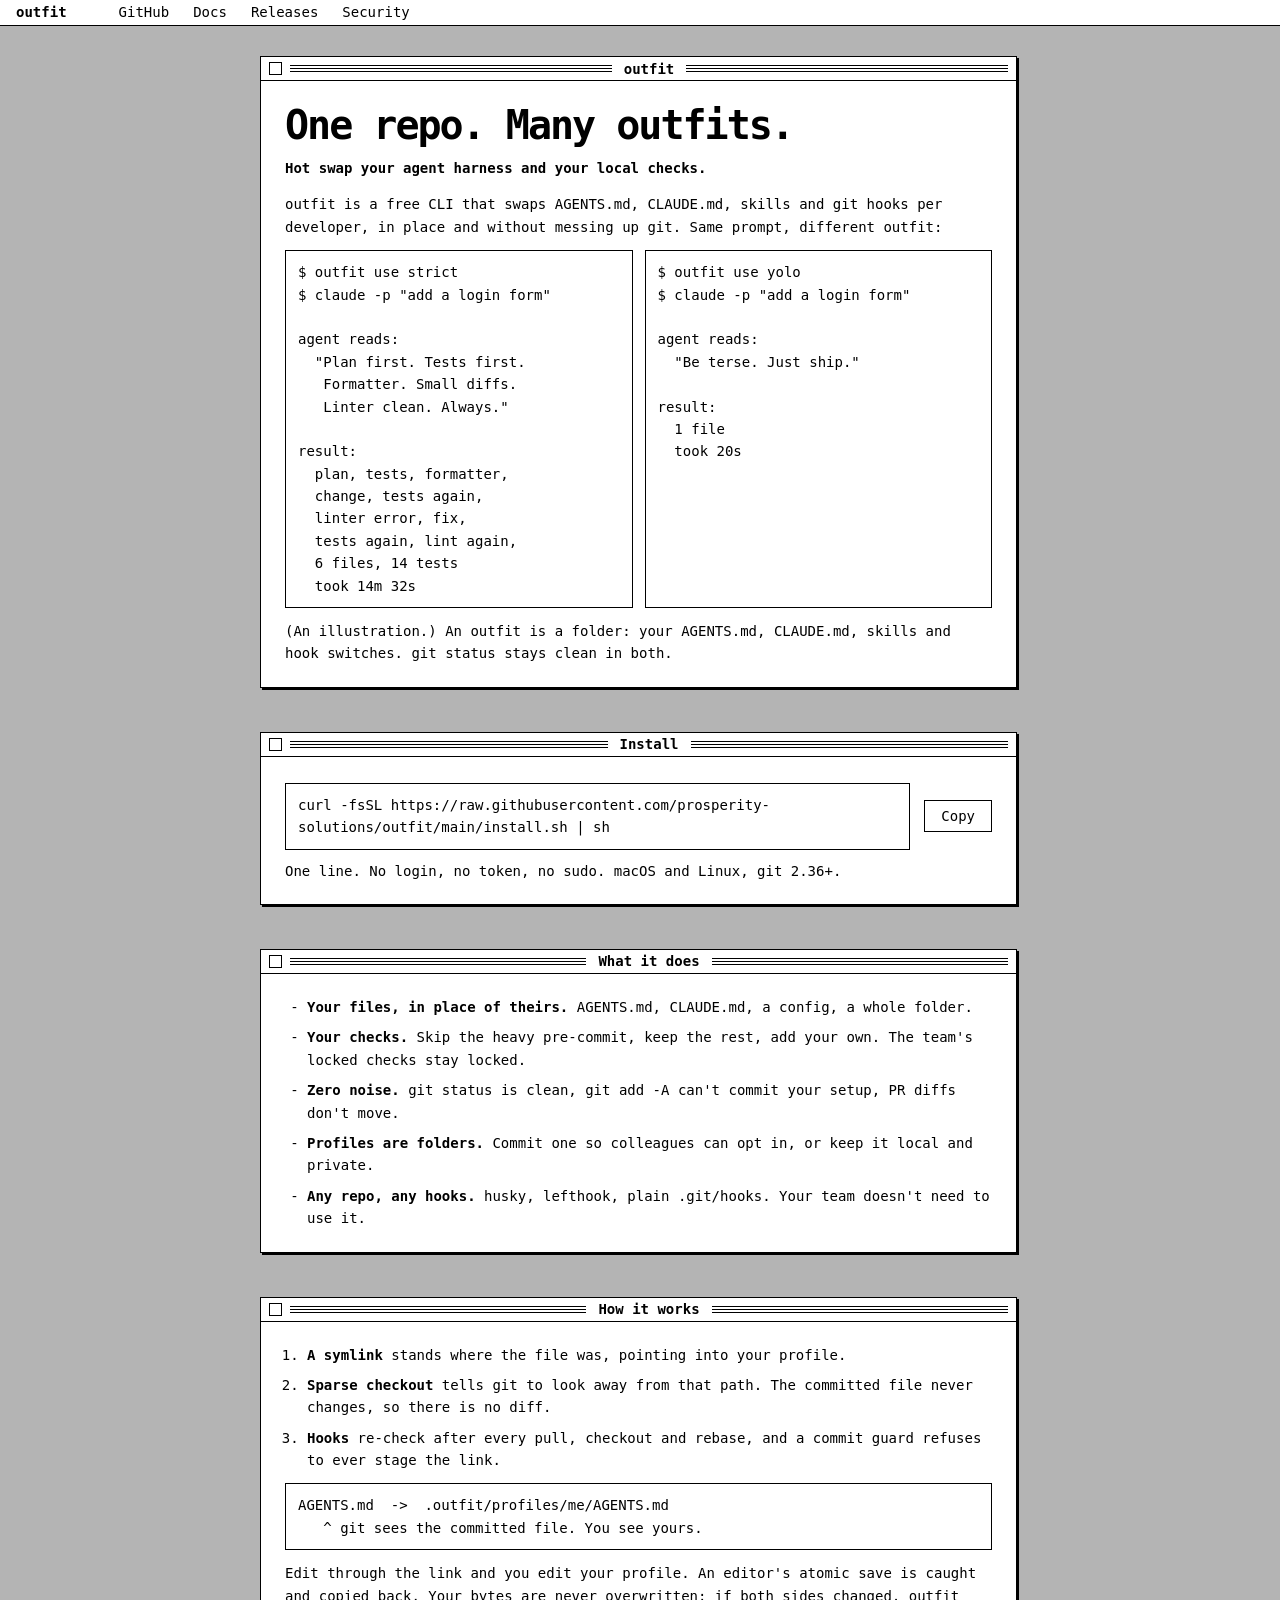
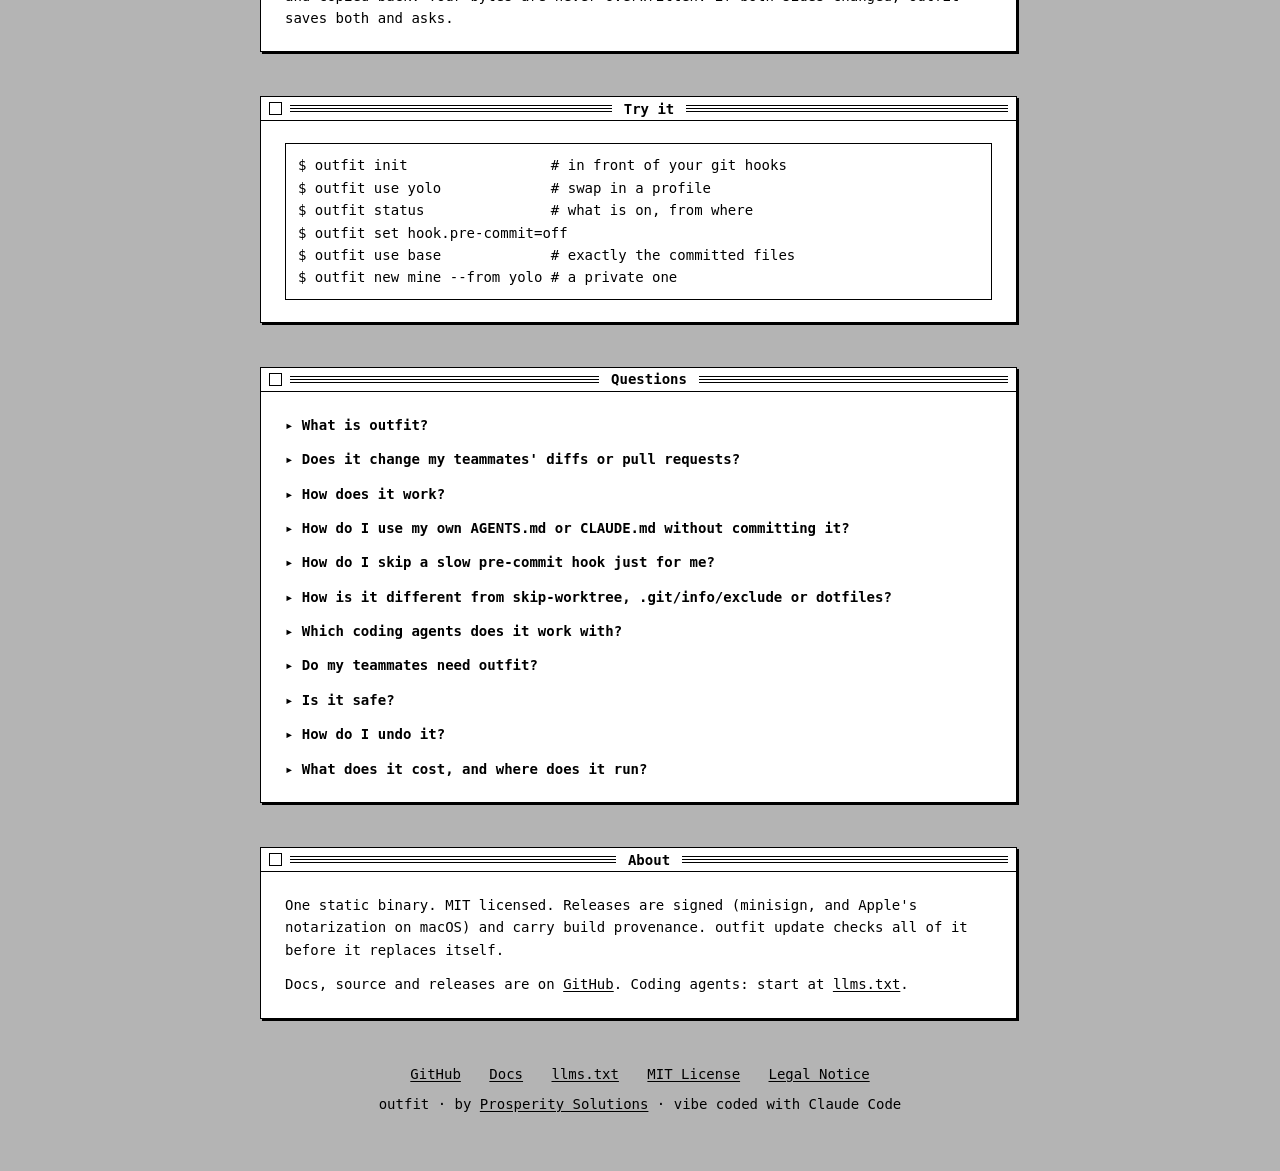
==== site/index.html @ f0ebe506 "docs: a website for outfit, and one voice for README, site and agents site/ is a retro Mac desktop i" ====
<!doctype html>
<html lang="en">
<head>
<meta charset="utf-8">
<meta name="viewport" content="width=device-width, initial-scale=1">
<meta http-equiv="Content-Security-Policy" content="default-src 'none'; style-src 'self'; script-src 'self'; img-src 'self'; base-uri 'none'; form-action 'none'">
<title>outfit: your own AGENTS.md, skills and hooks, no diff</title>
<meta name="description" content="Swap AGENTS.md, CLAUDE.md, skills and git hooks per developer without messing up git. git status stays clean, nobody else's diff changes. Free, MIT.">
<meta name="keywords" content="outfit, AGENTS.md, CLAUDE.md, coding agents, Claude Code, Codex, Cursor, git hooks, husky, lefthook, sparse checkout, dotfiles, developer tools, CLI, open source">
<meta name="author" content="Prosperity Solutions">
<meta name="robots" content="index, follow, max-image-preview:large">
<link rel="canonical" href="https://outfit.oss.life.li/">

<meta property="og:title" content="outfit: One repo. Many outfits.">
<meta property="og:description" content="Hot swap your agent harness and your local checks, without messing up git. Nobody else's diff changes.">
<meta property="og:type" content="website">
<meta property="og:url" content="https://outfit.oss.life.li/">
<meta property="og:image" content="https://outfit.oss.life.li/og.png">
<meta property="og:image:width" content="1200">
<meta property="og:image:height" content="630">
<meta property="og:image:alt" content="outfit: One repo. Many outfits. A retro Mac window with two terminals side by side.">
<meta property="og:site_name" content="outfit">
<meta property="og:locale" content="en_US">
<meta name="twitter:card" content="summary_large_image">
<meta name="twitter:title" content="outfit: One repo. Many outfits.">
<meta name="twitter:description" content="Hot swap your agent harness and your local checks, without messing up git.">
<meta name="twitter:image" content="https://outfit.oss.life.li/og.png">
<meta name="theme-color" content="#b4b4b4">

<link rel="icon" href="favicon.svg" type="image/svg+xml">
<link rel="alternate" type="text/markdown" href="llms.txt" title="LLM index">
<link rel="stylesheet" href="style.css">
<script type="application/ld+json">{"@context": "https://schema.org", "@type": "SoftwareApplication", "name": "outfit", "applicationCategory": "DeveloperApplication", "operatingSystem": "macOS, Linux", "description": "Swap AGENTS.md, CLAUDE.md, skills folders and hook checks in a git repository for your own versions, only on your machine. Git status stays clean and nobody else's diff changes.", "url": "https://outfit.oss.life.li", "license": "https://github.com/prosperity-solutions/outfit/blob/main/LICENSE", "codeRepository": "https://github.com/prosperity-solutions/outfit", "downloadUrl": "https://github.com/prosperity-solutions/outfit/releases/latest", "installUrl": "https://raw.githubusercontent.com/prosperity-solutions/outfit/main/install.sh", "author": {"@type": "Organization", "name": "Prosperity Solutions", "url": "https://github.com/prosperity-solutions"}, "offers": {"@type": "Offer", "price": "0", "priceCurrency": "USD"}}</script>
<script type="application/ld+json">{"@context": "https://schema.org", "@type": "FAQPage", "mainEntity": [{"@type": "Question", "name": "What is outfit?", "acceptedAnswer": {"@type": "Answer", "text": "A small command-line tool that swaps files in a git repository (AGENTS.md, CLAUDE.md, a skills folder, hook switches) for your own versions, only on your machine. The repository's committed files never change, so nobody else's diff does either."}}, {"@type": "Question", "name": "Does it change my teammates' diffs or pull requests?", "acceptedAnswer": {"@type": "Answer", "text": "No. Your versions live in profile folders. Git is told to look away from the swapped paths, git status stays clean, and a commit guard refuses to ever stage a swapped file."}}, {"@type": "Question", "name": "How does it work?", "acceptedAnswer": {"@type": "Answer", "text": "A symlink stands where the file was, pointing into your profile. Sparse checkout tells git to ignore that path. Hooks re-check after every pull, checkout and rebase, and copy an editor's save back into your profile."}}, {"@type": "Question", "name": "How do I use my own AGENTS.md or CLAUDE.md without committing it?", "acceptedAnswer": {"@type": "Answer", "text": "Put your version in a profile (a folder) and run outfit use with its name. outfit puts your file where the committed one was, git ignores the swap, and nothing shows up in git status or in a pull request."}}, {"@type": "Question", "name": "How do I skip a slow pre-commit hook just for me?", "acceptedAnswer": {"@type": "Answer", "text": "Run outfit set hook.pre-commit=off. It applies only on your machine (add --global for every repository), the team's hook file is untouched, and checks the team marked locked, like a secret scan, stay on."}}, {"@type": "Question", "name": "How is it different from skip-worktree, .git/info/exclude or dotfiles?", "acceptedAnswer": {"@type": "Answer", "text": "git update-index --skip-worktree hides local edits to a tracked file, but breaks on the next pull or checkout. .git/info/exclude only ignores untracked files. outfit does the skip-worktree trick safely: your file stands in place of the committed one, it is kept in sync after pulls and rebases, a commit guard stops the swap from being staged, and outfit use base puts the committed file back."}}, {"@type": "Question", "name": "Which coding agents does it work with?", "acceptedAnswer": {"@type": "Answer", "text": "Any agent that reads files from your repository: Claude Code, Codex, Cursor, Gemini CLI and the rest. outfit changes the files they read, not the agents. It also ships an agent skill: outfit skills."}}, {"@type": "Question", "name": "Do my teammates need outfit?", "acceptedAnswer": {"@type": "Answer", "text": "No. Without it they get exactly what is committed. outfit init --team adds a short note for them."}}, {"@type": "Question", "name": "Is it safe?", "acceptedAnswer": {"@type": "Answer", "text": "outfit never overwrites your bytes: if both sides changed, it saves both and asks. Releases are signed with minisign (and notarized by Apple on macOS) and carry build provenance, and outfit update verifies all of it."}}, {"@type": "Question", "name": "How do I undo it?", "acceptedAnswer": {"@type": "Answer", "text": "outfit use base puts the committed files back. outfit uninstall removes everything outfit added."}}, {"@type": "Question", "name": "What does it cost, and where does it run?", "acceptedAnswer": {"@type": "Answer", "text": "It is free and MIT licensed. One static binary for macOS and Linux, with git 2.36 or newer."}}]}</script>
</head>
<body>

<nav class="menubar" aria-label="Site">
  <a class="logo" href="./">outfit</a>
  <a href="https://github.com/prosperity-solutions/outfit">GitHub</a>
  <a href="https://github.com/prosperity-solutions/outfit/blob/main/docs/README.md">Docs</a>
  <a href="https://github.com/prosperity-solutions/outfit/releases">Releases</a>
  <a href="https://github.com/prosperity-solutions/outfit/blob/main/SECURITY.md">Security</a>
</nav>

<main>

<section class="window" aria-labelledby="t-hero">
  <div class="title"><i class="close" aria-hidden="true"></i><h2 id="t-hero">outfit</h2></div>
  <div class="body">
    <h1>One repo. Many outfits.</h1>
    <p class="lead">Hot swap your agent harness and your local checks.</p>
    <p>outfit is a free CLI that swaps <code>AGENTS.md</code>, <code>CLAUDE.md</code>, skills and git hooks per developer, in place and without messing up git. Same prompt, different outfit:</p>

    <div class="cols">
<pre><code>$ outfit use strict
$ claude -p "add a login form"

agent reads:
  "Plan first. Tests first.
   Formatter. Small diffs.
   Linter clean. Always."

result:
  plan, tests, formatter,
  change, tests again,
  linter error, fix,
  tests again, lint again,
  6 files, 14 tests
  took 14m 32s</code></pre>
<pre><code>$ outfit use yolo
$ claude -p "add a login form"

agent reads:
  "Be terse. Just ship."

result:
  1 file
  took 20s</code></pre>
    </div>
    <p>(An illustration.) An outfit is a folder: your <code>AGENTS.md</code>, <code>CLAUDE.md</code>, skills and hook switches. <code>git status</code> stays clean in both.</p>
  </div>
</section>

<section class="window" aria-labelledby="t-install">
  <div class="title"><i class="close" aria-hidden="true"></i><h2 id="t-install">Install</h2></div>
  <div class="body">
    <div class="cmdrow">
      <pre class="sunken" id="cmd"><code>curl -fsSL https://raw.githubusercontent.com/prosperity-solutions/outfit/main/install.sh | sh</code></pre>
      <button class="btn" id="copy" type="button">Copy</button>
    </div>
    <p class="small">One line. No login, no token, no <code>sudo</code>. macOS and Linux, git 2.36+.</p>
  </div>
</section>

<section class="window" aria-labelledby="t-what">
  <div class="title"><i class="close" aria-hidden="true"></i><h2 id="t-what">What it does</h2></div>
  <div class="body">
    <ul class="list">
      <li><b>Your files, in place of theirs.</b> <code>AGENTS.md</code>, <code>CLAUDE.md</code>, a config, a whole folder.</li>
      <li><b>Your checks.</b> Skip the heavy pre-commit, keep the rest, add your own. The team's locked checks stay locked.</li>
      <li><b>Zero noise.</b> <code>git status</code> is clean, <code>git add -A</code> can't commit your setup, PR diffs don't move.</li>
      <li><b>Profiles are folders.</b> Commit one so colleagues can opt in, or keep it local and private.</li>
      <li><b>Any repo, any hooks.</b> husky, lefthook, plain <code>.git/hooks</code>. Your team doesn't need to use it.</li>
    </ul>
  </div>
</section>

<section class="window" aria-labelledby="t-how">
  <div class="title"><i class="close" aria-hidden="true"></i><h2 id="t-how">How it works</h2></div>
  <div class="body">
    <ol class="steps">
      <li><b>A symlink</b> stands where the file was, pointing into your profile.</li>
      <li><b>Sparse checkout</b> tells git to look away from that path. The committed file never changes, so there is no diff.</li>
      <li><b>Hooks</b> re-check after every pull, checkout and rebase, and a commit guard refuses to ever stage the link.</li>
    </ol>
<pre class="sunken"><code>AGENTS.md  ->  .outfit/profiles/me/AGENTS.md
   ^ git sees the committed file. You see yours.</code></pre>
    <p>Edit through the link and you edit your profile. An editor's atomic save is caught and copied back. Your bytes are never overwritten: if both sides changed, outfit saves both and asks.</p>
  </div>
</section>

<section class="window" aria-labelledby="t-try">
  <div class="title"><i class="close" aria-hidden="true"></i><h2 id="t-try">Try it</h2></div>
  <div class="body">
<pre><code>$ outfit init                 # in front of your git hooks
$ outfit use yolo             # swap in a profile
$ outfit status               # what is on, from where
$ outfit set hook.pre-commit=off
$ outfit use base             # exactly the committed files
$ outfit new mine --from yolo # a private one</code></pre>
  </div>
</section>

<section class="window" aria-labelledby="t-faq">
  <div class="title"><i class="close" aria-hidden="true"></i><h2 id="t-faq">Questions</h2></div>
  <div class="body">
    <details>
      <summary>What is outfit?</summary>
      <p>A small command-line tool that swaps files in a git repository (AGENTS.md, CLAUDE.md, a skills folder, hook switches) for your own versions, only on your machine. The repository's committed files never change, so nobody else's diff does either.</p>
    </details>
    <details>
      <summary>Does it change my teammates' diffs or pull requests?</summary>
      <p>No. Your versions live in profile folders. Git is told to look away from the swapped paths, git status stays clean, and a commit guard refuses to ever stage a swapped file.</p>
    </details>
    <details>
      <summary>How does it work?</summary>
      <p>A symlink stands where the file was, pointing into your profile. Sparse checkout tells git to ignore that path. Hooks re-check after every pull, checkout and rebase, and copy an editor's save back into your profile.</p>
    </details>
    <details>
      <summary>How do I use my own AGENTS.md or CLAUDE.md without committing it?</summary>
      <p>Put your version in a profile (a folder) and run outfit use with its name. outfit puts your file where the committed one was, git ignores the swap, and nothing shows up in git status or in a pull request.</p>
    </details>
    <details>
      <summary>How do I skip a slow pre-commit hook just for me?</summary>
      <p>Run outfit set hook.pre-commit=off. It applies only on your machine (add --global for every repository), the team's hook file is untouched, and checks the team marked locked, like a secret scan, stay on.</p>
    </details>
    <details>
      <summary>How is it different from skip-worktree, .git/info/exclude or dotfiles?</summary>
      <p>git update-index --skip-worktree hides local edits to a tracked file, but breaks on the next pull or checkout. .git/info/exclude only ignores untracked files. outfit does the skip-worktree trick safely: your file stands in place of the committed one, it is kept in sync after pulls and rebases, a commit guard stops the swap from being staged, and outfit use base puts the committed file back.</p>
    </details>
    <details>
      <summary>Which coding agents does it work with?</summary>
      <p>Any agent that reads files from your repository: Claude Code, Codex, Cursor, Gemini CLI and the rest. outfit changes the files they read, not the agents. It also ships an agent skill: outfit skills.</p>
    </details>
    <details>
      <summary>Do my teammates need outfit?</summary>
      <p>No. Without it they get exactly what is committed. outfit init --team adds a short note for them.</p>
    </details>
    <details>
      <summary>Is it safe?</summary>
      <p>outfit never overwrites your bytes: if both sides changed, it saves both and asks. Releases are signed with minisign (and notarized by Apple on macOS) and carry build provenance, and outfit update verifies all of it.</p>
    </details>
    <details>
      <summary>How do I undo it?</summary>
      <p>outfit use base puts the committed files back. outfit uninstall removes everything outfit added.</p>
    </details>
    <details>
      <summary>What does it cost, and where does it run?</summary>
      <p>It is free and MIT licensed. One static binary for macOS and Linux, with git 2.36 or newer.</p>
    </details>
  </div>
</section>

<section class="window" aria-labelledby="t-about">
  <div class="title"><i class="close" aria-hidden="true"></i><h2 id="t-about">About</h2></div>
  <div class="body">
    <p>One static binary. MIT licensed. Releases are signed (minisign, and Apple's notarization on macOS) and carry build provenance. <code>outfit update</code> checks all of it before it replaces itself.</p>
    <p>Docs, source and releases are on <a href="https://github.com/prosperity-solutions/outfit">GitHub</a>. Coding agents: start at <a href="llms.txt">llms.txt</a>.</p>
  </div>
</section>

</main>

<footer>
  <p class="links"><a href="https://github.com/prosperity-solutions/outfit">GitHub</a> <a href="https://github.com/prosperity-solutions/outfit/blob/main/docs/README.md">Docs</a> <a href="llms.txt">llms.txt</a> <a href="https://github.com/prosperity-solutions/outfit/blob/main/LICENSE">MIT License</a> <a href="https://liechtensteinlife.com/en-DE/markets/de/legal-notice-ps">Legal Notice</a></p>
  <p>outfit &middot; by <a href="https://github.com/prosperity-solutions">Prosperity Solutions</a> &middot; vibe coded with Claude Code</p>
</footer>

<script src="site.js"></script>
</body>
</html>
---- site/style.css ----
/* A Macintosh desktop (System 7), black and white on grey, in one file of CSS. No framework, no fonts to download. */
:root {
  --ink: #000;
  --paper: #fff;
  /* Monospace all the way down, from fonts the system already has (nothing is downloaded) */
  --ui: "Monaco", "Menlo", "Lucida Console", "DejaVu Sans Mono", "Courier New", ui-monospace, monospace;
  --mono: var(--ui);
}
* { box-sizing: border-box; }
html {
  /* A calm, flat grey desktop. (The classic dithered checkerboard shimmers when the page scrolls.) */
  background: #b4b4b4;
}
body {
  margin: 0;
  padding: 44px 12px 40px;
  color: var(--ink);
  font: 14px/1.6 var(--ui);
}
main { max-width: 760px; margin: 0 auto; }

/* Menu bar */
.menubar {
  position: fixed; top: 0; left: 0; right: 0; height: 26px; z-index: 1;
  display: flex; align-items: center; gap: 4px; padding: 0 6px;
  background: var(--paper); border-bottom: 1px solid var(--ink);
  white-space: nowrap; overflow: hidden;
}
.menubar a { color: var(--ink); text-decoration: none; padding: 2px 10px; }
.menubar a:hover, .menubar a:focus-visible { background: var(--ink); color: var(--paper); outline: 0; }
.menubar .logo { font-weight: bold; margin-right: 28px; }

/* Windows */
.window {
  background: var(--paper); border: 1px solid var(--ink);
  box-shadow: 2px 2px 0 var(--ink); margin: 0 3px 44px 0;
}
.title {
  display: flex; align-items: center; gap: 8px; height: 24px; padding: 0 8px;
  border-bottom: 1px solid var(--ink); background: var(--paper);
}
/* the title-bar stripes fill the space either side of the title, and stop short of the close box */
.title::before, .title::after {
  content: ""; flex: 1; height: 7px;
  background: repeating-linear-gradient(var(--ink) 0 1px, var(--paper) 1px 3px);
}
.title::before { order: 1; }
.title span, .title h2 { order: 2; margin: 0; padding: 0 4px; font: inherit; font-weight: bold; line-height: 14px; white-space: nowrap; }
.title::after { order: 3; }
.close { order: 0; flex: none; width: 13px; height: 13px; border: 1px solid var(--ink); background: var(--paper); }
.body { padding: 22px 24px; }
.body > :last-child { margin-bottom: 0; }

h1 { font-size: 40px; line-height: 1; margin: 2px 0 12px; letter-spacing: -2px; }
.lead { font-weight: bold; margin: 0 0 14px; }
p { margin: 0 0 12px; }
.small { margin: 10px 0 0; }
a { color: var(--ink); text-decoration: underline; text-underline-offset: 2px; }
a:hover { background: var(--ink); color: var(--paper); }

code, pre { font: inherit; }
pre { margin: 0 0 12px; padding: 10px 12px; overflow-x: auto; white-space: pre; border: 1px solid var(--ink); background: var(--paper); }

.cols { display: grid; grid-template-columns: 1fr 1fr; gap: 12px; margin: 0 0 12px; }
.cols pre { margin: 0; white-space: pre-wrap; overflow-wrap: anywhere; }
.cmdrow { display: flex; gap: 14px; align-items: center; margin-top: 4px; }
.cmdrow pre { flex: 1; margin: 0; min-width: 0; }
#cmd { white-space: pre-wrap; overflow-wrap: anywhere; }
#copy { display: none; }
.js #copy { display: block; }

/* One kind of button */
.btn {
  display: inline-block; padding: 4px 16px;
  background: var(--paper); color: var(--ink); border: 1px solid var(--ink);
  font: inherit; text-align: center; text-decoration: none; cursor: pointer;
}
.btn:hover, .btn:active { background: var(--ink); color: var(--paper); }
.btn:focus-visible, a:focus-visible { outline: 2px dotted var(--ink); outline-offset: 3px; }

.list { margin: 0 0 12px; padding-left: 22px; list-style: "- "; }
.steps { margin: 0 0 12px; padding-left: 22px; }
.list li, .steps li { margin: 0 0 8px; }
.list li:last-child { margin-bottom: 0; }

details { margin: 0 0 12px; }
summary { cursor: pointer; font-weight: bold; list-style: none; }
summary::-webkit-details-marker { display: none; }
summary::before { content: "\25B8  "; }
details[open] > summary::before { content: "\25BE  "; }
summary:hover { background: var(--ink); color: var(--paper); }
summary:focus-visible { outline: 2px dotted var(--ink); outline-offset: 3px; }
details p { margin: 6px 0 4px 22px; }

footer { max-width: 760px; margin: 0 auto; padding: 0 0 8px; text-align: center; }
footer p { margin: 0 0 8px; }
footer .links a { margin: 0 10px; }

@media (min-width: 900px) {
  body { padding-top: 56px; }
}
@media (max-width: 640px) {
  .cols { grid-template-columns: 1fr; }
  .cmdrow { flex-direction: column; align-items: stretch; }
  .menubar a:nth-child(n+4) { display: none; }
}
@media (max-width: 520px) {
  h1 { font-size: 34px; }
}

.dialog { max-width: 460px; margin: 60px auto 0; }
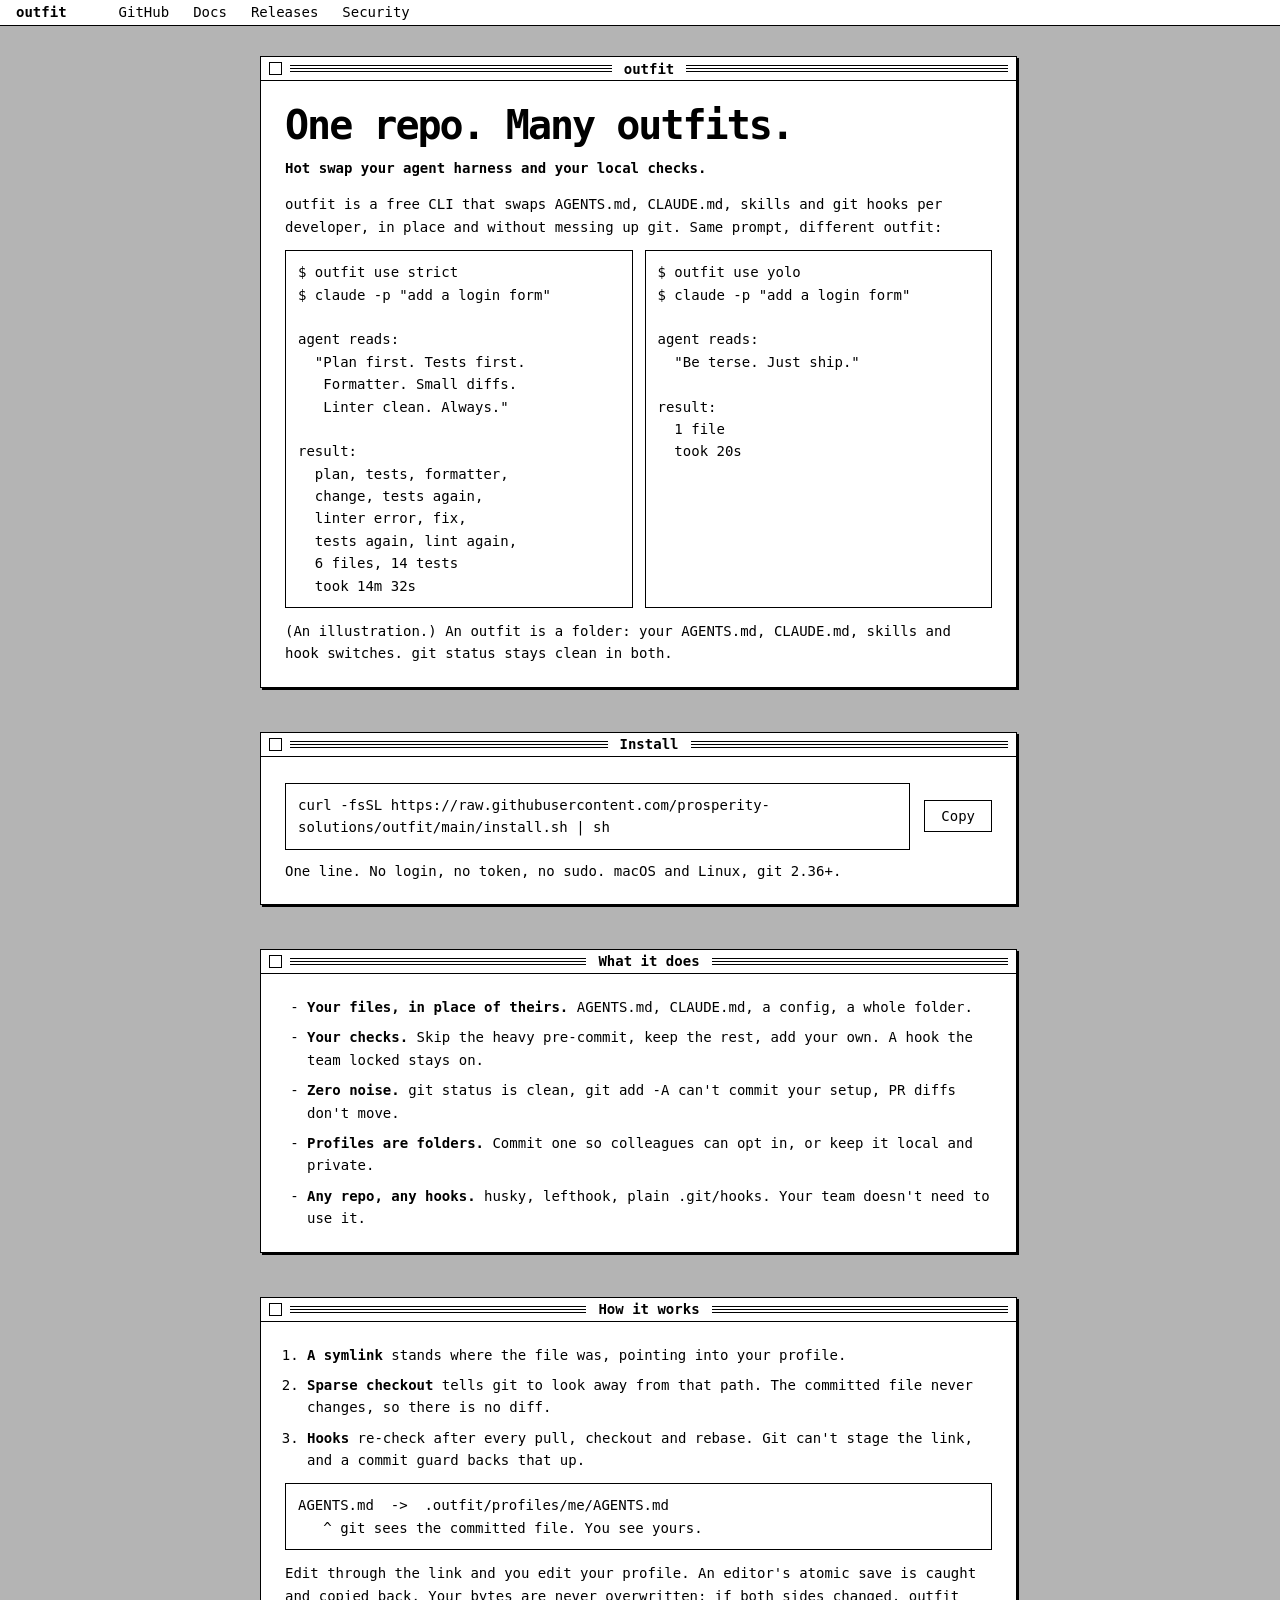
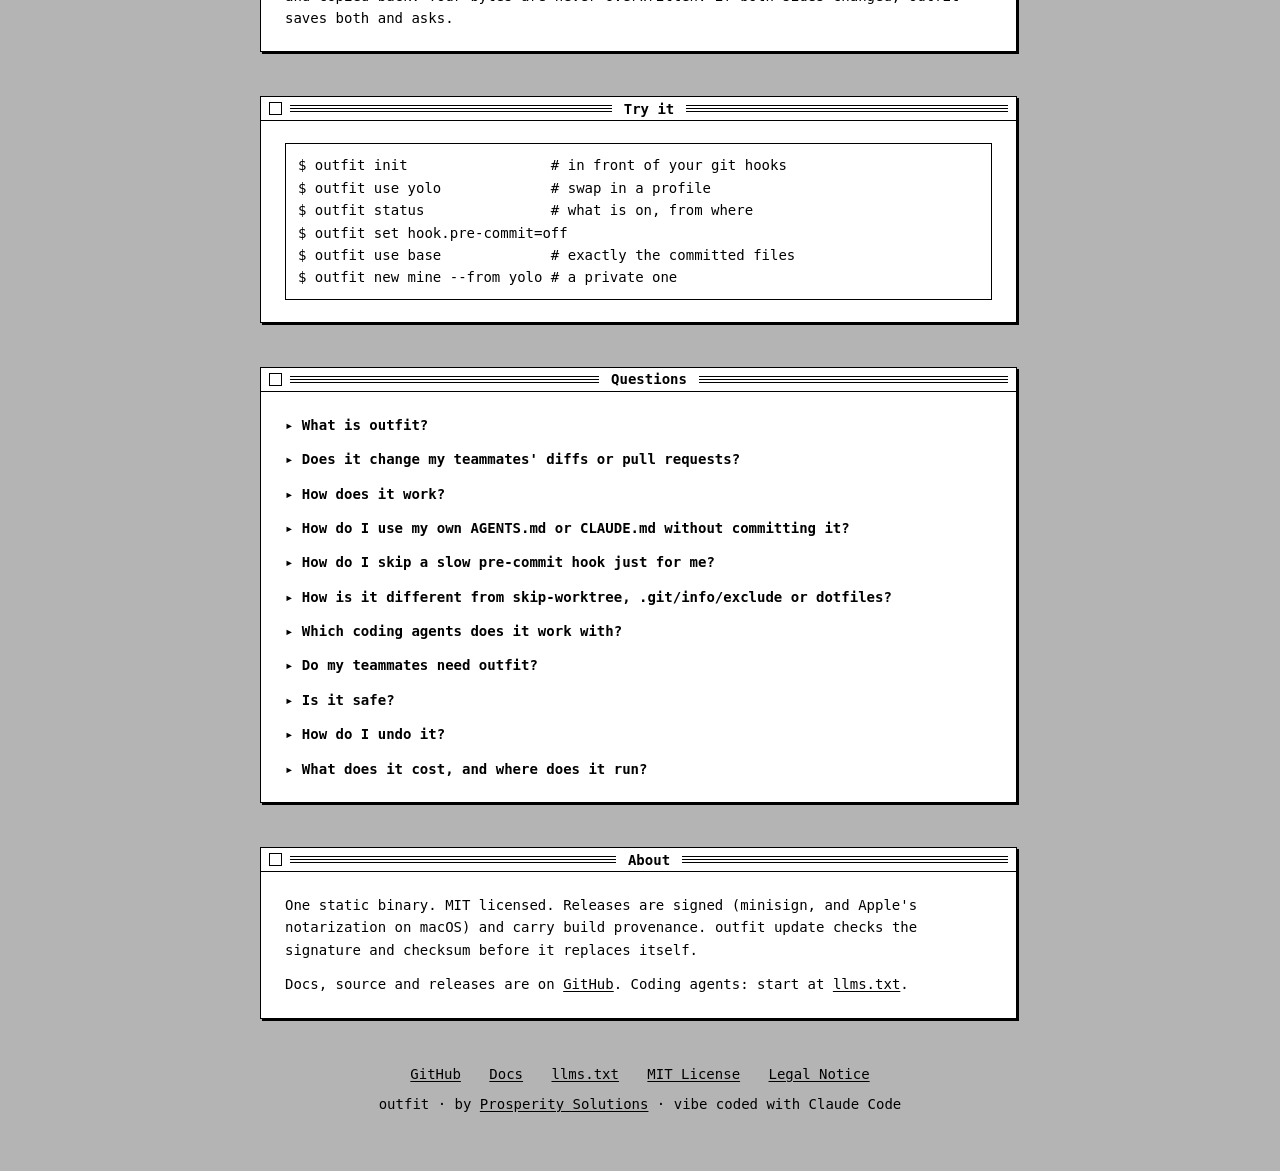
==== commit 8ff9dd6d: "docs: review round 1 for the website Claims made true: outfit update checks the signature and the SH" ====
--- a/site/index.html
+++ b/site/index.html
@@ -30,8 +30,8 @@
 <link rel="icon" href="favicon.svg" type="image/svg+xml">
 <link rel="alternate" type="text/markdown" href="llms.txt" title="LLM index">
 <link rel="stylesheet" href="style.css">
-<script type="application/ld+json">{"@context": "https://schema.org", "@type": "SoftwareApplication", "name": "outfit", "applicationCategory": "DeveloperApplication", "operatingSystem": "macOS, Linux", "description": "Swap AGENTS.md, CLAUDE.md, skills folders and hook checks in a git repository for your own versions, only on your machine. Git status stays clean and nobody else's diff changes.", "url": "https://outfit.oss.life.li", "license": "https://github.com/prosperity-solutions/outfit/blob/main/LICENSE", "codeRepository": "https://github.com/prosperity-solutions/outfit", "downloadUrl": "https://github.com/prosperity-solutions/outfit/releases/latest", "installUrl": "https://raw.githubusercontent.com/prosperity-solutions/outfit/main/install.sh", "author": {"@type": "Organization", "name": "Prosperity Solutions", "url": "https://github.com/prosperity-solutions"}, "offers": {"@type": "Offer", "price": "0", "priceCurrency": "USD"}}</script>
-<script type="application/ld+json">{"@context": "https://schema.org", "@type": "FAQPage", "mainEntity": [{"@type": "Question", "name": "What is outfit?", "acceptedAnswer": {"@type": "Answer", "text": "A small command-line tool that swaps files in a git repository (AGENTS.md, CLAUDE.md, a skills folder, hook switches) for your own versions, only on your machine. The repository's committed files never change, so nobody else's diff does either."}}, {"@type": "Question", "name": "Does it change my teammates' diffs or pull requests?", "acceptedAnswer": {"@type": "Answer", "text": "No. Your versions live in profile folders. Git is told to look away from the swapped paths, git status stays clean, and a commit guard refuses to ever stage a swapped file."}}, {"@type": "Question", "name": "How does it work?", "acceptedAnswer": {"@type": "Answer", "text": "A symlink stands where the file was, pointing into your profile. Sparse checkout tells git to ignore that path. Hooks re-check after every pull, checkout and rebase, and copy an editor's save back into your profile."}}, {"@type": "Question", "name": "How do I use my own AGENTS.md or CLAUDE.md without committing it?", "acceptedAnswer": {"@type": "Answer", "text": "Put your version in a profile (a folder) and run outfit use with its name. outfit puts your file where the committed one was, git ignores the swap, and nothing shows up in git status or in a pull request."}}, {"@type": "Question", "name": "How do I skip a slow pre-commit hook just for me?", "acceptedAnswer": {"@type": "Answer", "text": "Run outfit set hook.pre-commit=off. It applies only on your machine (add --global for every repository), the team's hook file is untouched, and checks the team marked locked, like a secret scan, stay on."}}, {"@type": "Question", "name": "How is it different from skip-worktree, .git/info/exclude or dotfiles?", "acceptedAnswer": {"@type": "Answer", "text": "git update-index --skip-worktree hides local edits to a tracked file, but breaks on the next pull or checkout. .git/info/exclude only ignores untracked files. outfit does the skip-worktree trick safely: your file stands in place of the committed one, it is kept in sync after pulls and rebases, a commit guard stops the swap from being staged, and outfit use base puts the committed file back."}}, {"@type": "Question", "name": "Which coding agents does it work with?", "acceptedAnswer": {"@type": "Answer", "text": "Any agent that reads files from your repository: Claude Code, Codex, Cursor, Gemini CLI and the rest. outfit changes the files they read, not the agents. It also ships an agent skill: outfit skills."}}, {"@type": "Question", "name": "Do my teammates need outfit?", "acceptedAnswer": {"@type": "Answer", "text": "No. Without it they get exactly what is committed. outfit init --team adds a short note for them."}}, {"@type": "Question", "name": "Is it safe?", "acceptedAnswer": {"@type": "Answer", "text": "outfit never overwrites your bytes: if both sides changed, it saves both and asks. Releases are signed with minisign (and notarized by Apple on macOS) and carry build provenance, and outfit update verifies all of it."}}, {"@type": "Question", "name": "How do I undo it?", "acceptedAnswer": {"@type": "Answer", "text": "outfit use base puts the committed files back. outfit uninstall removes everything outfit added."}}, {"@type": "Question", "name": "What does it cost, and where does it run?", "acceptedAnswer": {"@type": "Answer", "text": "It is free and MIT licensed. One static binary for macOS and Linux, with git 2.36 or newer."}}]}</script>
+<script type="application/ld+json">{"@context": "https://schema.org", "@type": "SoftwareApplication", "name": "outfit", "applicationCategory": "DeveloperApplication", "operatingSystem": "macOS, Linux", "description": "Swap AGENTS.md, CLAUDE.md, skills folders and hook checks in a git repository for your own versions, only on your machine. Git status stays clean and nobody else's diff changes.", "url": "https://outfit.oss.life.li/", "license": "https://github.com/prosperity-solutions/outfit/blob/main/LICENSE", "downloadUrl": "https://github.com/prosperity-solutions/outfit/releases/latest", "installUrl": "https://raw.githubusercontent.com/prosperity-solutions/outfit/main/install.sh", "author": {"@type": "Organization", "name": "Prosperity Solutions", "url": "https://github.com/prosperity-solutions"}, "offers": {"@type": "Offer", "price": "0", "priceCurrency": "USD"}}</script>
+<script type="application/ld+json">{"@context": "https://schema.org", "@type": "FAQPage", "mainEntity": [{"@type": "Question", "name": "What is outfit?", "acceptedAnswer": {"@type": "Answer", "text": "A small command-line tool that swaps files in a git repository (AGENTS.md, CLAUDE.md, a skills folder, hook switches) for your own versions, only on your machine. The repository's committed files never change, so nobody else's diff does either."}}, {"@type": "Question", "name": "Does it change my teammates' diffs or pull requests?", "acceptedAnswer": {"@type": "Answer", "text": "No. Your versions live in profile folders. Git is told to look away from the swapped paths, so git status stays clean and git add can't pick them up, and a commit guard refuses a commit that would."}}, {"@type": "Question", "name": "How does it work?", "acceptedAnswer": {"@type": "Answer", "text": "A symlink stands where the file was, pointing into your profile. Sparse checkout tells git to ignore that path. Hooks re-check after every pull, checkout and rebase, and copy an editor's save back into your profile."}}, {"@type": "Question", "name": "How do I use my own AGENTS.md or CLAUDE.md without committing it?", "acceptedAnswer": {"@type": "Answer", "text": "Put your version in a profile (a folder) and run outfit use with its name. outfit puts your file where the committed one was, git ignores the swap, and nothing shows up in git status or in a pull request."}}, {"@type": "Question", "name": "How do I skip a slow pre-commit hook just for me?", "acceptedAnswer": {"@type": "Answer", "text": "Run outfit set hook.pre-commit=off. It applies only on your machine (add --global for every repository), the team's hook file is untouched, and a hook the team locked (locked = hook.pre-commit) cannot be skipped."}}, {"@type": "Question", "name": "How is it different from skip-worktree, .git/info/exclude or dotfiles?", "acceptedAnswer": {"@type": "Answer", "text": "git update-index --skip-worktree hides local edits to a tracked file, but breaks on the next pull or checkout. .git/info/exclude only ignores untracked files, and dotfile managers keep your files in your home folder instead of putting your version in place of a file the repo tracks. outfit does the skip-worktree trick safely: your file stands in place of the committed one, it is kept in sync after pulls and rebases, a commit guard stops the swap from being staged, and outfit use base puts the committed file back."}}, {"@type": "Question", "name": "Which coding agents does it work with?", "acceptedAnswer": {"@type": "Answer", "text": "Any agent that reads files from your repository: Claude Code, Codex, Cursor, Gemini CLI and the rest. outfit changes the files they read, not the agents. It also ships an agent skill: outfit skills."}}, {"@type": "Question", "name": "Do my teammates need outfit?", "acceptedAnswer": {"@type": "Answer", "text": "No. Without it they get exactly what is committed. outfit init --team adds a short note for them."}}, {"@type": "Question", "name": "Is it safe?", "acceptedAnswer": {"@type": "Answer", "text": "outfit never overwrites your bytes: if both sides changed, it saves both and asks. Releases are signed with minisign (and notarized by Apple on macOS) and carry build provenance. outfit update checks the signature and the SHA-256 before it replaces itself, and you can check the provenance with gh attestation verify."}}, {"@type": "Question", "name": "How do I undo it?", "acceptedAnswer": {"@type": "Answer", "text": "outfit use base puts the committed files back. outfit uninstall removes the hooks and settings it added (--purge also deletes your own profiles)."}}, {"@type": "Question", "name": "What does it cost, and where does it run?", "acceptedAnswer": {"@type": "Answer", "text": "It is free and MIT licensed. One static binary for macOS and Linux, with git 2.36 or newer."}}]}</script>
 </head>
 <body>
 
@@ -45,10 +45,10 @@
 
 <main>
 
-<section class="window" aria-labelledby="t-hero">
-  <div class="title"><i class="close" aria-hidden="true"></i><h2 id="t-hero">outfit</h2></div>
-  <div class="body">
-    <h1>One repo. Many outfits.</h1>
+<section class="window" aria-labelledby="h-hero">
+  <div class="title"><i class="close" aria-hidden="true"></i><span aria-hidden="true">outfit</span></div>
+  <div class="body">
+    <h1 id="h-hero">One repo. Many outfits.</h1>
     <p class="lead">Hot swap your agent harness and your local checks.</p>
     <p>outfit is a free CLI that swaps <code>AGENTS.md</code>, <code>CLAUDE.md</code>, skills and git hooks per developer, in place and without messing up git. Same prompt, different outfit:</p>
 
@@ -98,7 +98,7 @@
   <div class="body">
     <ul class="list">
       <li><b>Your files, in place of theirs.</b> <code>AGENTS.md</code>, <code>CLAUDE.md</code>, a config, a whole folder.</li>
-      <li><b>Your checks.</b> Skip the heavy pre-commit, keep the rest, add your own. The team's locked checks stay locked.</li>
+      <li><b>Your checks.</b> Skip the heavy pre-commit, keep the rest, add your own. A hook the team locked stays on.</li>
       <li><b>Zero noise.</b> <code>git status</code> is clean, <code>git add -A</code> can't commit your setup, PR diffs don't move.</li>
       <li><b>Profiles are folders.</b> Commit one so colleagues can opt in, or keep it local and private.</li>
       <li><b>Any repo, any hooks.</b> husky, lefthook, plain <code>.git/hooks</code>. Your team doesn't need to use it.</li>
@@ -112,7 +112,7 @@
     <ol class="steps">
       <li><b>A symlink</b> stands where the file was, pointing into your profile.</li>
       <li><b>Sparse checkout</b> tells git to look away from that path. The committed file never changes, so there is no diff.</li>
-      <li><b>Hooks</b> re-check after every pull, checkout and rebase, and a commit guard refuses to ever stage the link.</li>
+      <li><b>Hooks</b> re-check after every pull, checkout and rebase. Git can't stage the link, and a commit guard backs that up.</li>
     </ol>
 <pre class="sunken"><code>AGENTS.md  ->  .outfit/profiles/me/AGENTS.md
    ^ git sees the committed file. You see yours.</code></pre>
@@ -141,7 +141,7 @@
     </details>
     <details>
       <summary>Does it change my teammates' diffs or pull requests?</summary>
-      <p>No. Your versions live in profile folders. Git is told to look away from the swapped paths, git status stays clean, and a commit guard refuses to ever stage a swapped file.</p>
+      <p>No. Your versions live in profile folders. Git is told to look away from the swapped paths, so git status stays clean and git add can't pick them up, and a commit guard refuses a commit that would.</p>
     </details>
     <details>
       <summary>How does it work?</summary>
@@ -153,11 +153,11 @@
     </details>
     <details>
       <summary>How do I skip a slow pre-commit hook just for me?</summary>
-      <p>Run outfit set hook.pre-commit=off. It applies only on your machine (add --global for every repository), the team's hook file is untouched, and checks the team marked locked, like a secret scan, stay on.</p>
+      <p>Run outfit set hook.pre-commit=off. It applies only on your machine (add --global for every repository), the team's hook file is untouched, and a hook the team locked (locked = hook.pre-commit) cannot be skipped.</p>
     </details>
     <details>
       <summary>How is it different from skip-worktree, .git/info/exclude or dotfiles?</summary>
-      <p>git update-index --skip-worktree hides local edits to a tracked file, but breaks on the next pull or checkout. .git/info/exclude only ignores untracked files. outfit does the skip-worktree trick safely: your file stands in place of the committed one, it is kept in sync after pulls and rebases, a commit guard stops the swap from being staged, and outfit use base puts the committed file back.</p>
+      <p>git update-index --skip-worktree hides local edits to a tracked file, but breaks on the next pull or checkout. .git/info/exclude only ignores untracked files, and dotfile managers keep your files in your home folder instead of putting your version in place of a file the repo tracks. outfit does the skip-worktree trick safely: your file stands in place of the committed one, it is kept in sync after pulls and rebases, a commit guard stops the swap from being staged, and outfit use base puts the committed file back.</p>
     </details>
     <details>
       <summary>Which coding agents does it work with?</summary>
@@ -169,11 +169,11 @@
     </details>
     <details>
       <summary>Is it safe?</summary>
-      <p>outfit never overwrites your bytes: if both sides changed, it saves both and asks. Releases are signed with minisign (and notarized by Apple on macOS) and carry build provenance, and outfit update verifies all of it.</p>
+      <p>outfit never overwrites your bytes: if both sides changed, it saves both and asks. Releases are signed with minisign (and notarized by Apple on macOS) and carry build provenance. outfit update checks the signature and the SHA-256 before it replaces itself, and you can check the provenance with gh attestation verify.</p>
     </details>
     <details>
       <summary>How do I undo it?</summary>
-      <p>outfit use base puts the committed files back. outfit uninstall removes everything outfit added.</p>
+      <p>outfit use base puts the committed files back. outfit uninstall removes the hooks and settings it added (--purge also deletes your own profiles).</p>
     </details>
     <details>
       <summary>What does it cost, and where does it run?</summary>
@@ -185,7 +185,7 @@
 <section class="window" aria-labelledby="t-about">
   <div class="title"><i class="close" aria-hidden="true"></i><h2 id="t-about">About</h2></div>
   <div class="body">
-    <p>One static binary. MIT licensed. Releases are signed (minisign, and Apple's notarization on macOS) and carry build provenance. <code>outfit update</code> checks all of it before it replaces itself.</p>
+    <p>One static binary. MIT licensed. Releases are signed (minisign, and Apple's notarization on macOS) and carry build provenance. <code>outfit update</code> checks the signature and checksum before it replaces itself.</p>
     <p>Docs, source and releases are on <a href="https://github.com/prosperity-solutions/outfit">GitHub</a>. Coding agents: start at <a href="llms.txt">llms.txt</a>.</p>
   </div>
 </section>
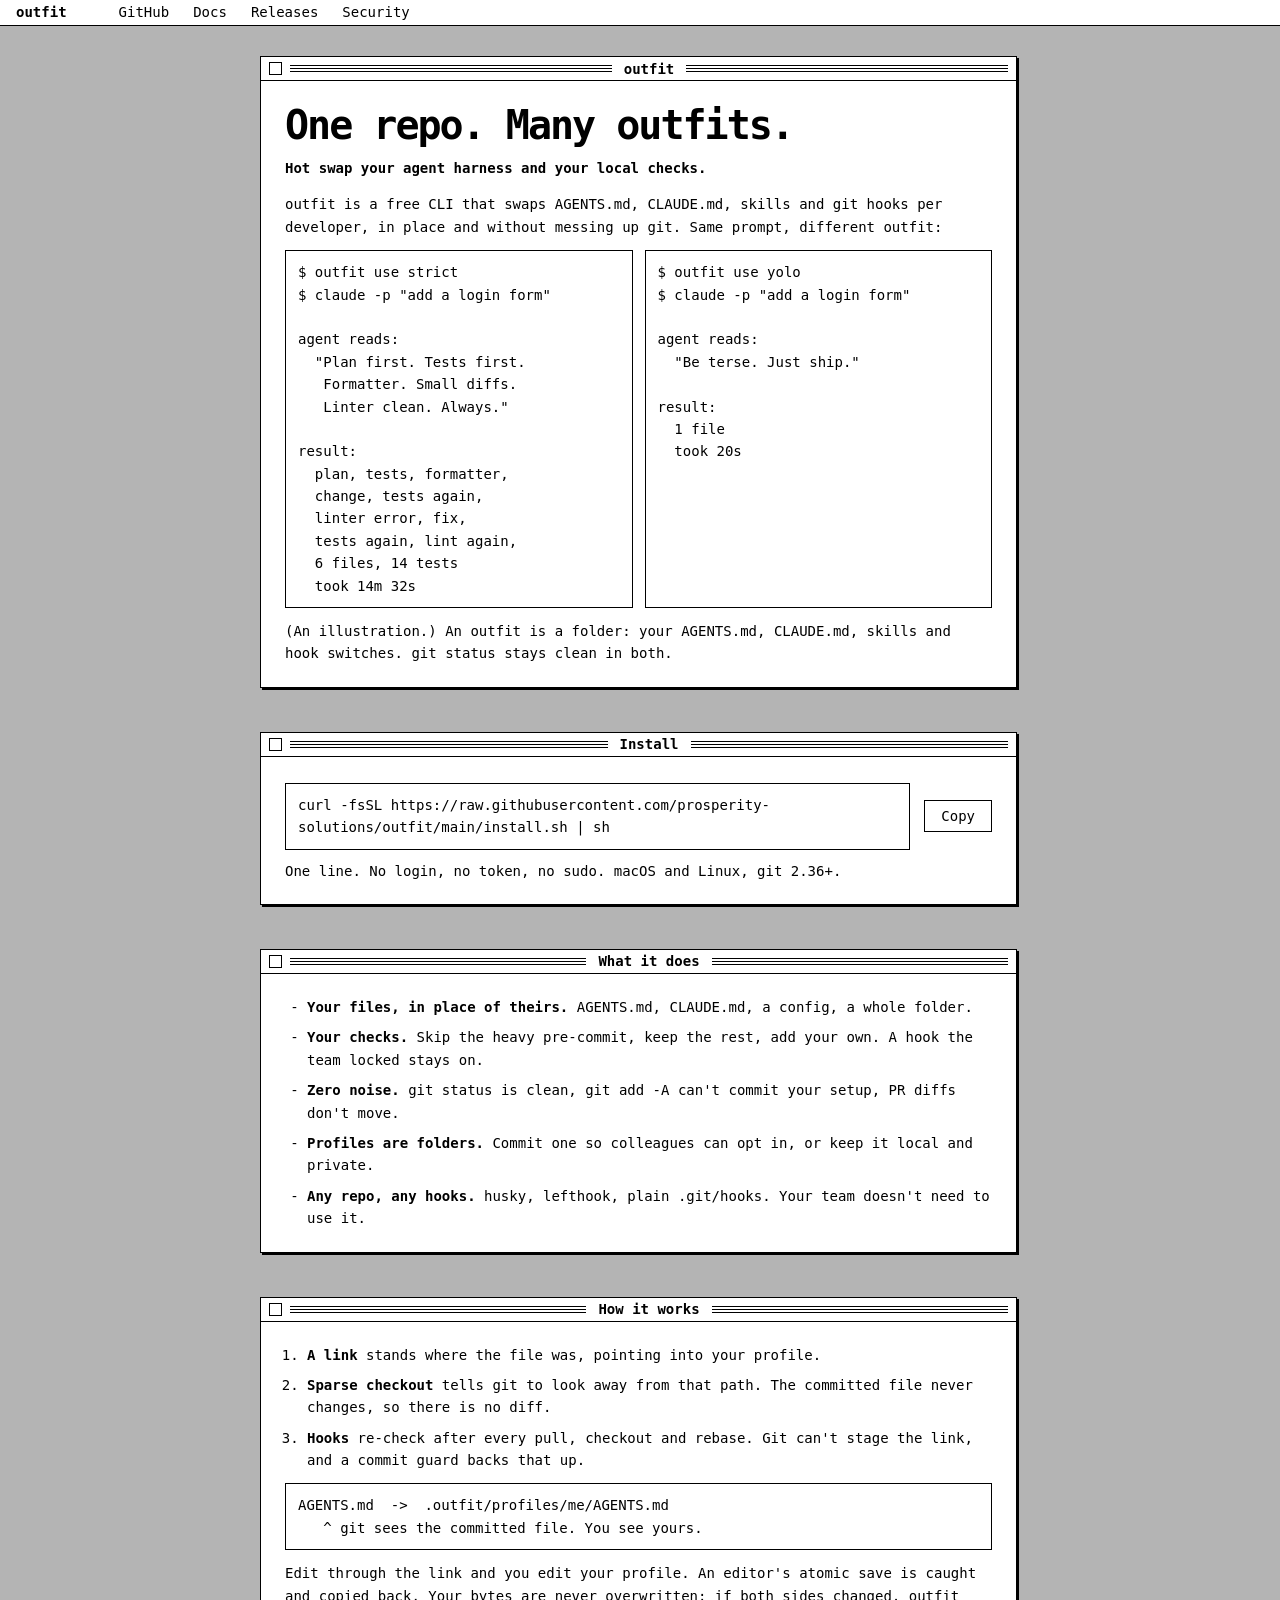
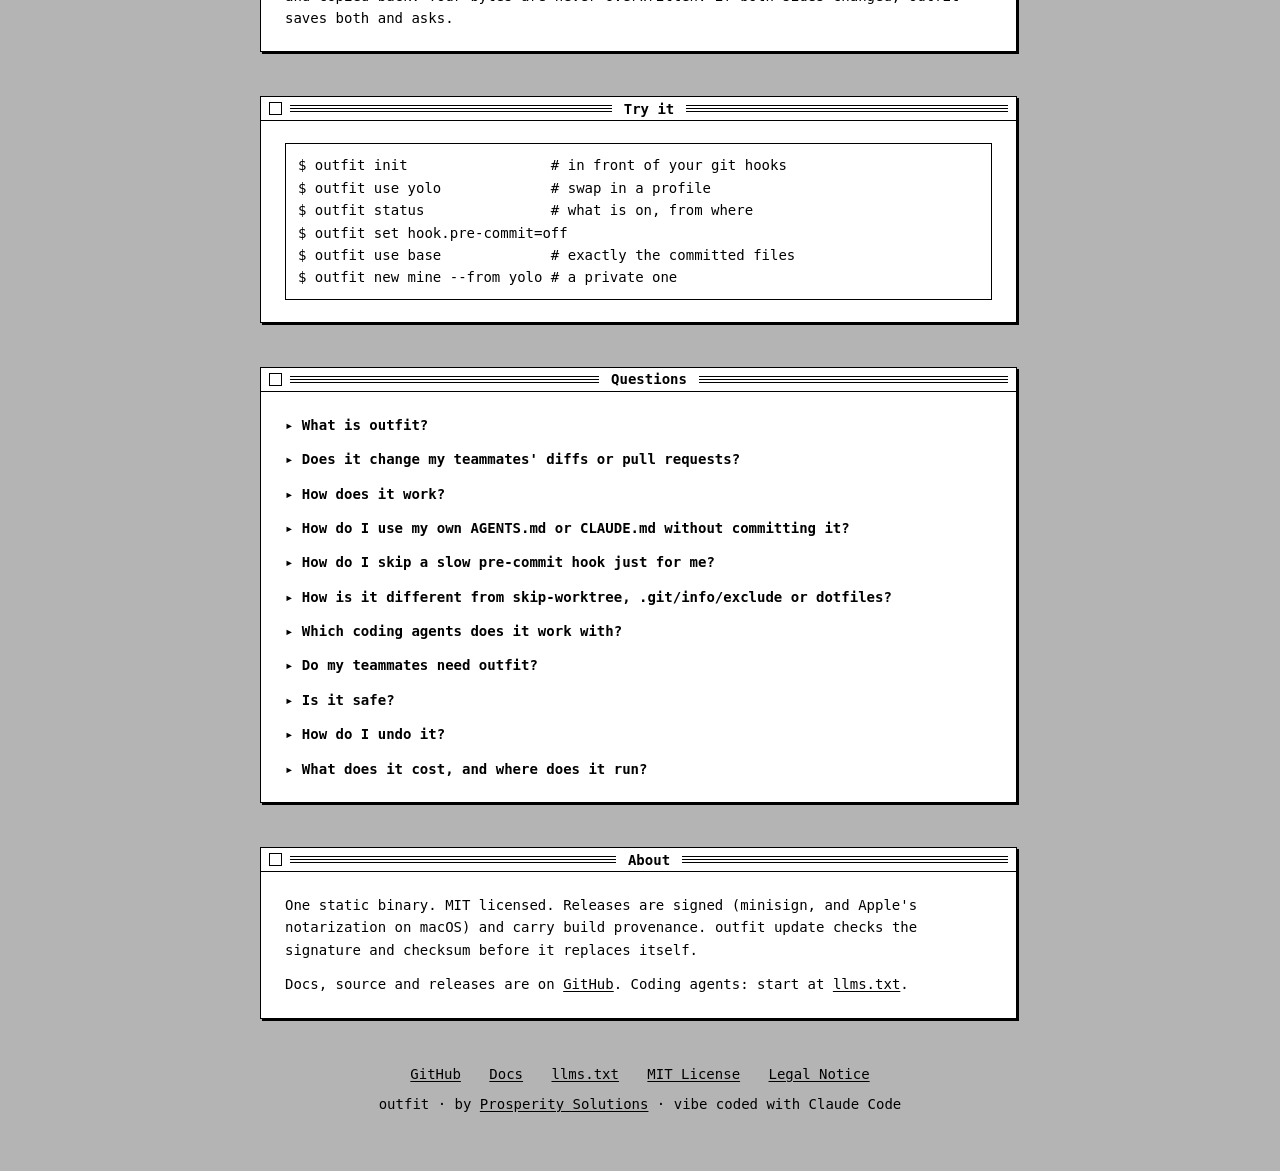
==== commit 404b614f: "fix(profiles): review round 1 for hard-linked profiles The guard refuses to commit a merge that stag" ====
--- a/site/index.html
+++ b/site/index.html
@@ -31,7 +31,7 @@
 <link rel="alternate" type="text/markdown" href="llms.txt" title="LLM index">
 <link rel="stylesheet" href="style.css">
 <script type="application/ld+json">{"@context": "https://schema.org", "@type": "SoftwareApplication", "name": "outfit", "applicationCategory": "DeveloperApplication", "operatingSystem": "macOS, Linux", "description": "Swap AGENTS.md, CLAUDE.md, skills folders and hook checks in a git repository for your own versions, only on your machine. Git status stays clean and nobody else's diff changes.", "url": "https://outfit.oss.life.li/", "license": "https://github.com/prosperity-solutions/outfit/blob/main/LICENSE", "downloadUrl": "https://github.com/prosperity-solutions/outfit/releases/latest", "installUrl": "https://raw.githubusercontent.com/prosperity-solutions/outfit/main/install.sh", "author": {"@type": "Organization", "name": "Prosperity Solutions", "url": "https://github.com/prosperity-solutions"}, "offers": {"@type": "Offer", "price": "0", "priceCurrency": "USD"}}</script>
-<script type="application/ld+json">{"@context": "https://schema.org", "@type": "FAQPage", "mainEntity": [{"@type": "Question", "name": "What is outfit?", "acceptedAnswer": {"@type": "Answer", "text": "A small command-line tool that swaps files in a git repository (AGENTS.md, CLAUDE.md, a skills folder, hook switches) for your own versions, only on your machine. The repository's committed files never change, so nobody else's diff does either."}}, {"@type": "Question", "name": "Does it change my teammates' diffs or pull requests?", "acceptedAnswer": {"@type": "Answer", "text": "No. Your versions live in profile folders. Git is told to look away from the swapped paths, so git status stays clean and git add can't pick them up, and a commit guard refuses a commit that would."}}, {"@type": "Question", "name": "How does it work?", "acceptedAnswer": {"@type": "Answer", "text": "A symlink stands where the file was, pointing into your profile. Sparse checkout tells git to ignore that path. Hooks re-check after every pull, checkout and rebase, and copy an editor's save back into your profile."}}, {"@type": "Question", "name": "How do I use my own AGENTS.md or CLAUDE.md without committing it?", "acceptedAnswer": {"@type": "Answer", "text": "Put your version in a profile (a folder) and run outfit use with its name. outfit puts your file where the committed one was, git ignores the swap, and nothing shows up in git status or in a pull request."}}, {"@type": "Question", "name": "How do I skip a slow pre-commit hook just for me?", "acceptedAnswer": {"@type": "Answer", "text": "Run outfit set hook.pre-commit=off. It applies only on your machine (add --global for every repository), the team's hook file is untouched, and a hook the team locked (locked = hook.pre-commit) cannot be skipped."}}, {"@type": "Question", "name": "How is it different from skip-worktree, .git/info/exclude or dotfiles?", "acceptedAnswer": {"@type": "Answer", "text": "git update-index --skip-worktree hides local edits to a tracked file, but breaks on the next pull or checkout. .git/info/exclude only ignores untracked files, and dotfile managers keep your files in your home folder instead of putting your version in place of a file the repo tracks. outfit does the skip-worktree trick safely: your file stands in place of the committed one, it is kept in sync after pulls and rebases, a commit guard stops the swap from being staged, and outfit use base puts the committed file back."}}, {"@type": "Question", "name": "Which coding agents does it work with?", "acceptedAnswer": {"@type": "Answer", "text": "Any agent that reads files from your repository: Claude Code, Codex, Cursor, Gemini CLI and the rest. outfit changes the files they read, not the agents. It also ships an agent skill: outfit skills."}}, {"@type": "Question", "name": "Do my teammates need outfit?", "acceptedAnswer": {"@type": "Answer", "text": "No. Without it they get exactly what is committed. outfit init --team adds a short note for them."}}, {"@type": "Question", "name": "Is it safe?", "acceptedAnswer": {"@type": "Answer", "text": "outfit never overwrites your bytes: if both sides changed, it saves both and asks. Releases are signed with minisign (and notarized by Apple on macOS) and carry build provenance. outfit update checks the signature and the SHA-256 before it replaces itself, and you can check the provenance with gh attestation verify."}}, {"@type": "Question", "name": "How do I undo it?", "acceptedAnswer": {"@type": "Answer", "text": "outfit use base puts the committed files back. outfit uninstall removes the hooks and settings it added (--purge also deletes your own profiles)."}}, {"@type": "Question", "name": "What does it cost, and where does it run?", "acceptedAnswer": {"@type": "Answer", "text": "It is free and MIT licensed. One static binary for macOS and Linux, with git 2.36 or newer."}}]}</script>
+<script type="application/ld+json">{"@context": "https://schema.org", "@type": "FAQPage", "mainEntity": [{"@type": "Question", "name": "What is outfit?", "acceptedAnswer": {"@type": "Answer", "text": "A small command-line tool that swaps files in a git repository (AGENTS.md, CLAUDE.md, a skills folder, hook switches) for your own versions, only on your machine. The repository's committed files never change, so nobody else's diff does either."}}, {"@type": "Question", "name": "Does it change my teammates' diffs or pull requests?", "acceptedAnswer": {"@type": "Answer", "text": "No. Your versions live in profile folders. Git is told to look away from the swapped paths, so git status stays clean and git add can't pick them up, and a commit guard refuses a commit that would."}}, {"@type": "Question", "name": "How does it work?", "acceptedAnswer": {"@type": "Answer", "text": "A link stands where the file was, pointing into your profile. Sparse checkout tells git to ignore that path. Hooks re-check after every pull, checkout and rebase, and copy an editor's save back into your profile."}}, {"@type": "Question", "name": "How do I use my own AGENTS.md or CLAUDE.md without committing it?", "acceptedAnswer": {"@type": "Answer", "text": "Put your version in a profile (a folder) and run outfit use with its name. outfit puts your file where the committed one was, git ignores the swap, and nothing shows up in git status or in a pull request."}}, {"@type": "Question", "name": "How do I skip a slow pre-commit hook just for me?", "acceptedAnswer": {"@type": "Answer", "text": "Run outfit set hook.pre-commit=off. It applies only on your machine (add --global for every repository), the team's hook file is untouched, and a hook the team locked (locked = hook.pre-commit) cannot be skipped."}}, {"@type": "Question", "name": "How is it different from skip-worktree, .git/info/exclude or dotfiles?", "acceptedAnswer": {"@type": "Answer", "text": "git update-index --skip-worktree hides local edits to a tracked file, but breaks on the next pull or checkout. .git/info/exclude only ignores untracked files, and dotfile managers keep your files in your home folder instead of putting your version in place of a file the repo tracks. outfit does the skip-worktree trick safely: your file stands in place of the committed one, it is kept in sync after pulls and rebases, a commit guard stops the swap from being staged, and outfit use base puts the committed file back."}}, {"@type": "Question", "name": "Which coding agents does it work with?", "acceptedAnswer": {"@type": "Answer", "text": "Any agent that reads files from your repository: Claude Code, Codex, Cursor, Gemini CLI and the rest. outfit changes the files they read, not the agents. It also ships an agent skill: outfit skills."}}, {"@type": "Question", "name": "Do my teammates need outfit?", "acceptedAnswer": {"@type": "Answer", "text": "No. Without it they get exactly what is committed. outfit init --team adds a short note for them."}}, {"@type": "Question", "name": "Is it safe?", "acceptedAnswer": {"@type": "Answer", "text": "outfit never overwrites your bytes: if both sides changed, it saves both and asks. Releases are signed with minisign (and notarized by Apple on macOS) and carry build provenance. outfit update checks the signature and the SHA-256 before it replaces itself, and you can check the provenance with gh attestation verify."}}, {"@type": "Question", "name": "How do I undo it?", "acceptedAnswer": {"@type": "Answer", "text": "outfit use base puts the committed files back. outfit uninstall removes the hooks and settings it added (--purge also deletes your own profiles)."}}, {"@type": "Question", "name": "What does it cost, and where does it run?", "acceptedAnswer": {"@type": "Answer", "text": "It is free and MIT licensed. One static binary for macOS and Linux, with git 2.36 or newer."}}]}</script>
 </head>
 <body>
 
@@ -110,7 +110,7 @@
   <div class="title"><i class="close" aria-hidden="true"></i><h2 id="t-how">How it works</h2></div>
   <div class="body">
     <ol class="steps">
-      <li><b>A symlink</b> stands where the file was, pointing into your profile.</li>
+      <li><b>A link</b> stands where the file was, pointing into your profile.</li>
       <li><b>Sparse checkout</b> tells git to look away from that path. The committed file never changes, so there is no diff.</li>
       <li><b>Hooks</b> re-check after every pull, checkout and rebase. Git can't stage the link, and a commit guard backs that up.</li>
     </ol>
@@ -145,7 +145,7 @@
     </details>
     <details>
       <summary>How does it work?</summary>
-      <p>A symlink stands where the file was, pointing into your profile. Sparse checkout tells git to ignore that path. Hooks re-check after every pull, checkout and rebase, and copy an editor's save back into your profile.</p>
+      <p>A link stands where the file was, pointing into your profile. Sparse checkout tells git to ignore that path. Hooks re-check after every pull, checkout and rebase, and copy an editor's save back into your profile.</p>
     </details>
     <details>
       <summary>How do I use my own AGENTS.md or CLAUDE.md without committing it?</summary>
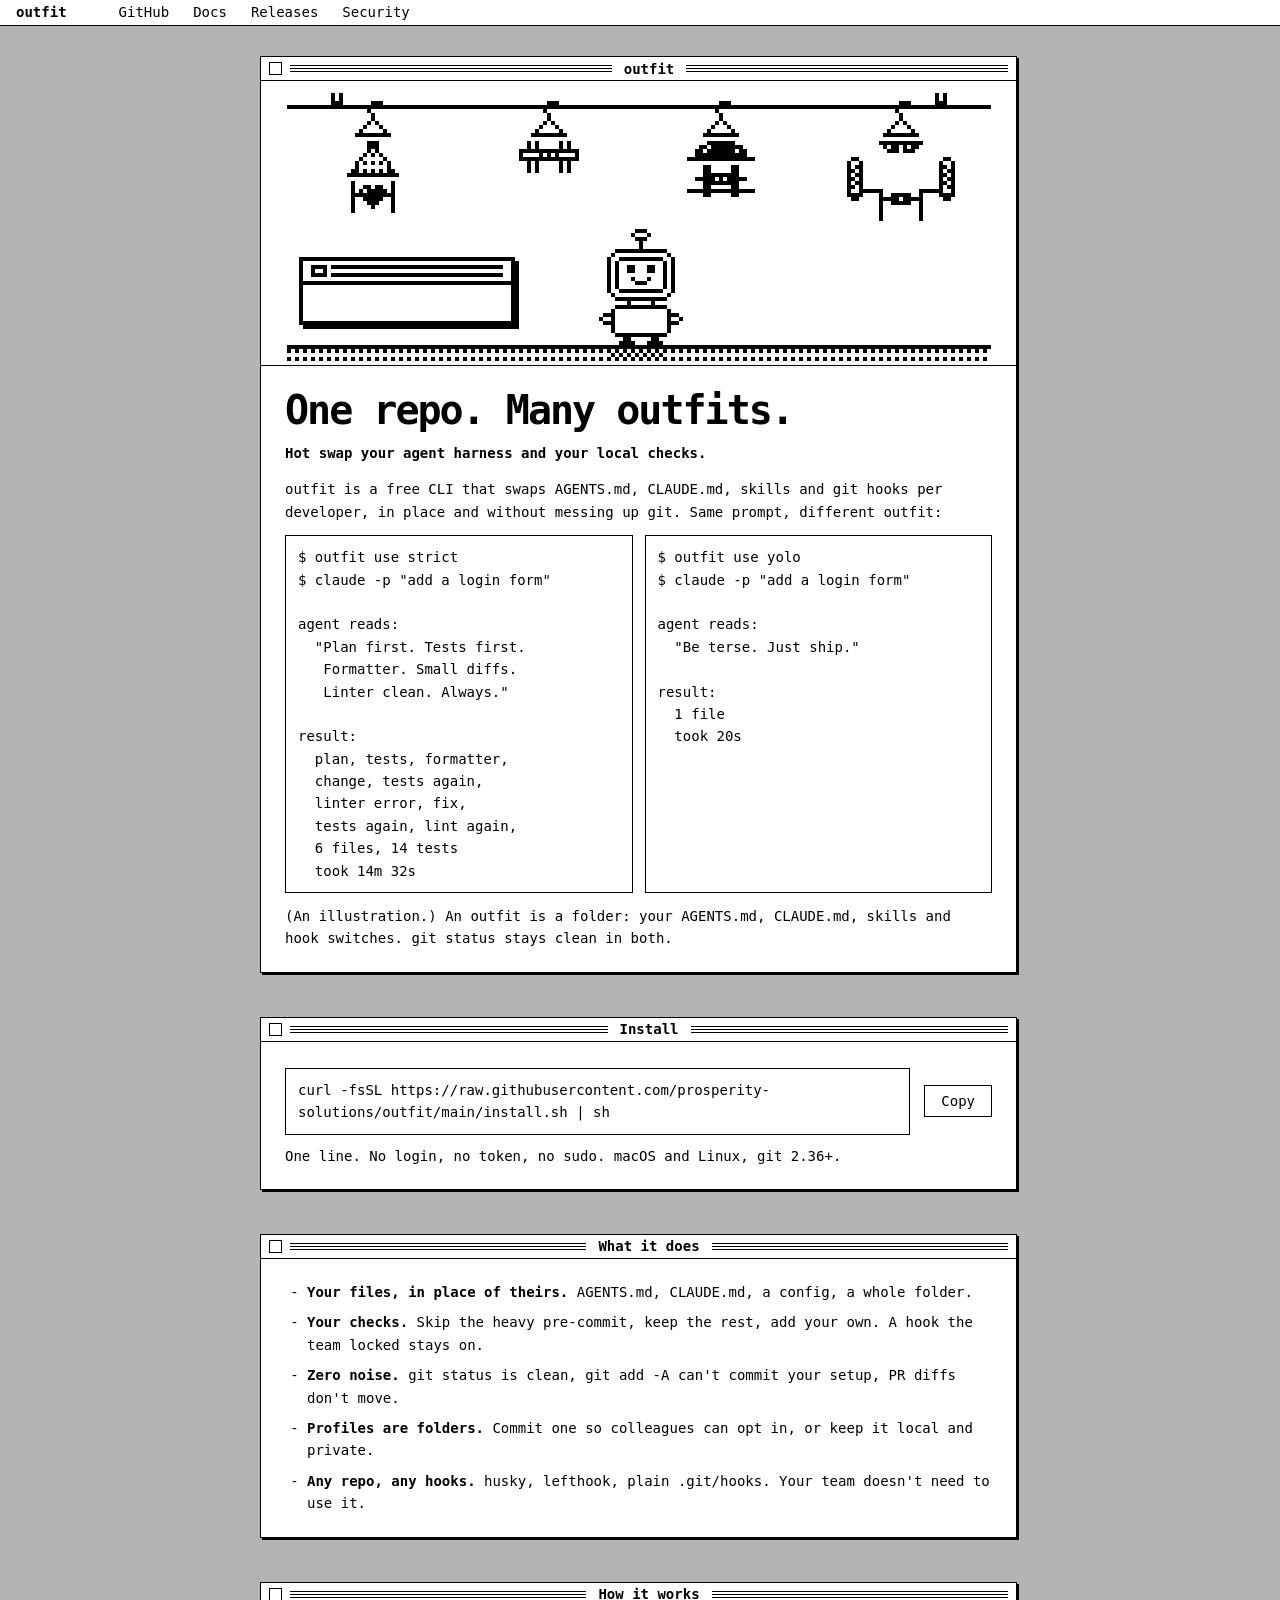
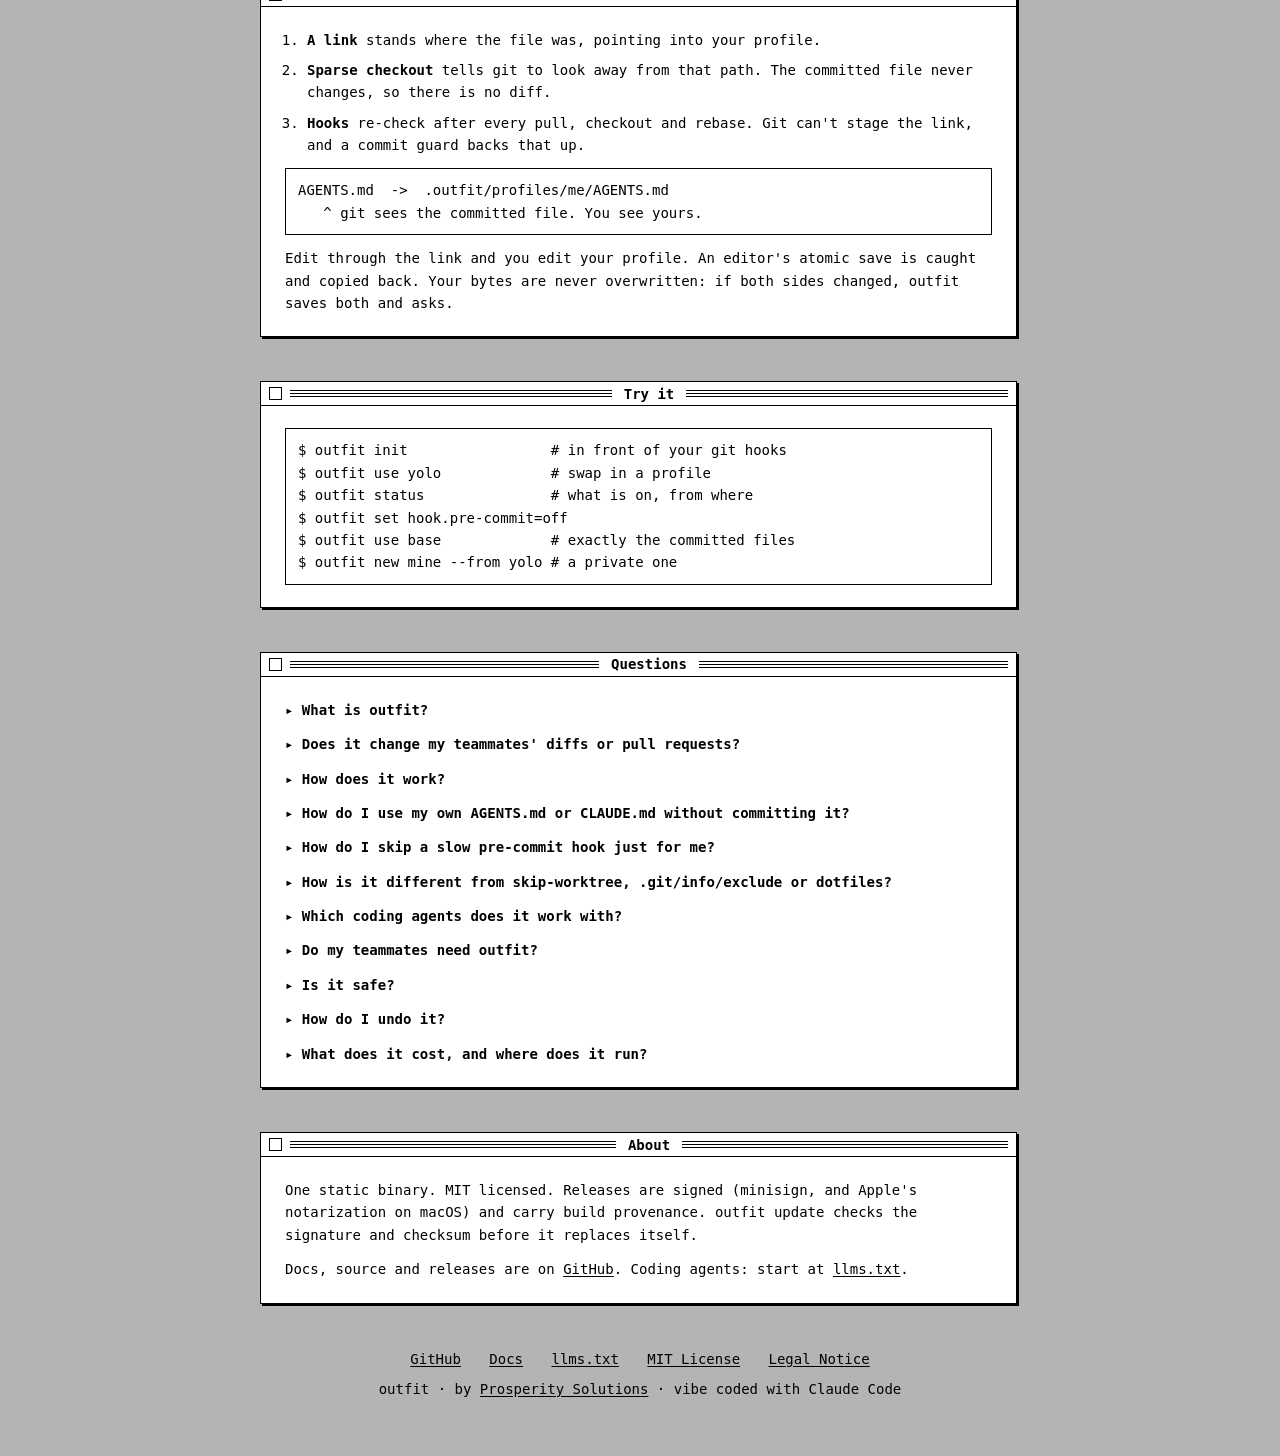
==== commit 939951f3: "docs(site): an agent trying on outfits in the hero (#34) * docs(site): an agent trying on outfits in" ====
--- a/site/index.html
+++ b/site/index.html
@@ -47,6 +47,7 @@
 
 <section class="window" aria-labelledby="h-hero">
   <div class="title"><i class="close" aria-hidden="true"></i><span aria-hidden="true">outfit</span></div>
+  <div class="stage"><img src="hero.svg" width="704" height="272" alt="An illustration: a little robot agent tries on harnesses from a rolling rack. A hard hat for strict, shades and a jetpack for yolo, a monocle for review."></div>
   <div class="body">
     <h1 id="h-hero">One repo. Many outfits.</h1>
     <p class="lead">Hot swap your agent harness and your local checks.</p>
--- a/site/style.css
+++ b/site/style.css
@@ -48,6 +48,10 @@
 .title span, .title h2 { order: 2; margin: 0; padding: 0 4px; font: inherit; font-weight: bold; line-height: 14px; white-space: nowrap; }
 .title::after { order: 3; }
 .close { order: 0; flex: none; width: 13px; height: 13px; border: 1px solid var(--ink); background: var(--paper); }
+/* the hero illustration: a whole number of screen pixels per art pixel (4, 3, 2), so every pixel stays
+   crisp. Between 366px and 380px it crops a few pixels of rail rather than blur, and below that it scales */
+.stage { display: flex; justify-content: center; overflow: hidden; border-bottom: 1px solid var(--ink); padding: 12px 0 0; }
+.stage img { display: block; flex: none; width: 704px; height: auto; }
 .body { padding: 22px 24px; }
 .body > :last-child { margin-bottom: 0; }
 
@@ -107,5 +111,14 @@
 @media (max-width: 520px) {
   h1 { font-size: 34px; }
 }
+@media (max-width: 732px) {
+  .stage img { width: 528px; }
+}
+@media (max-width: 556px) {
+  .stage img { width: 352px; }
+}
+@media (max-width: 365px) {
+  .stage img { flex: auto; width: 100%; }
+}
 
 .dialog { max-width: 460px; margin: 60px auto 0; }
